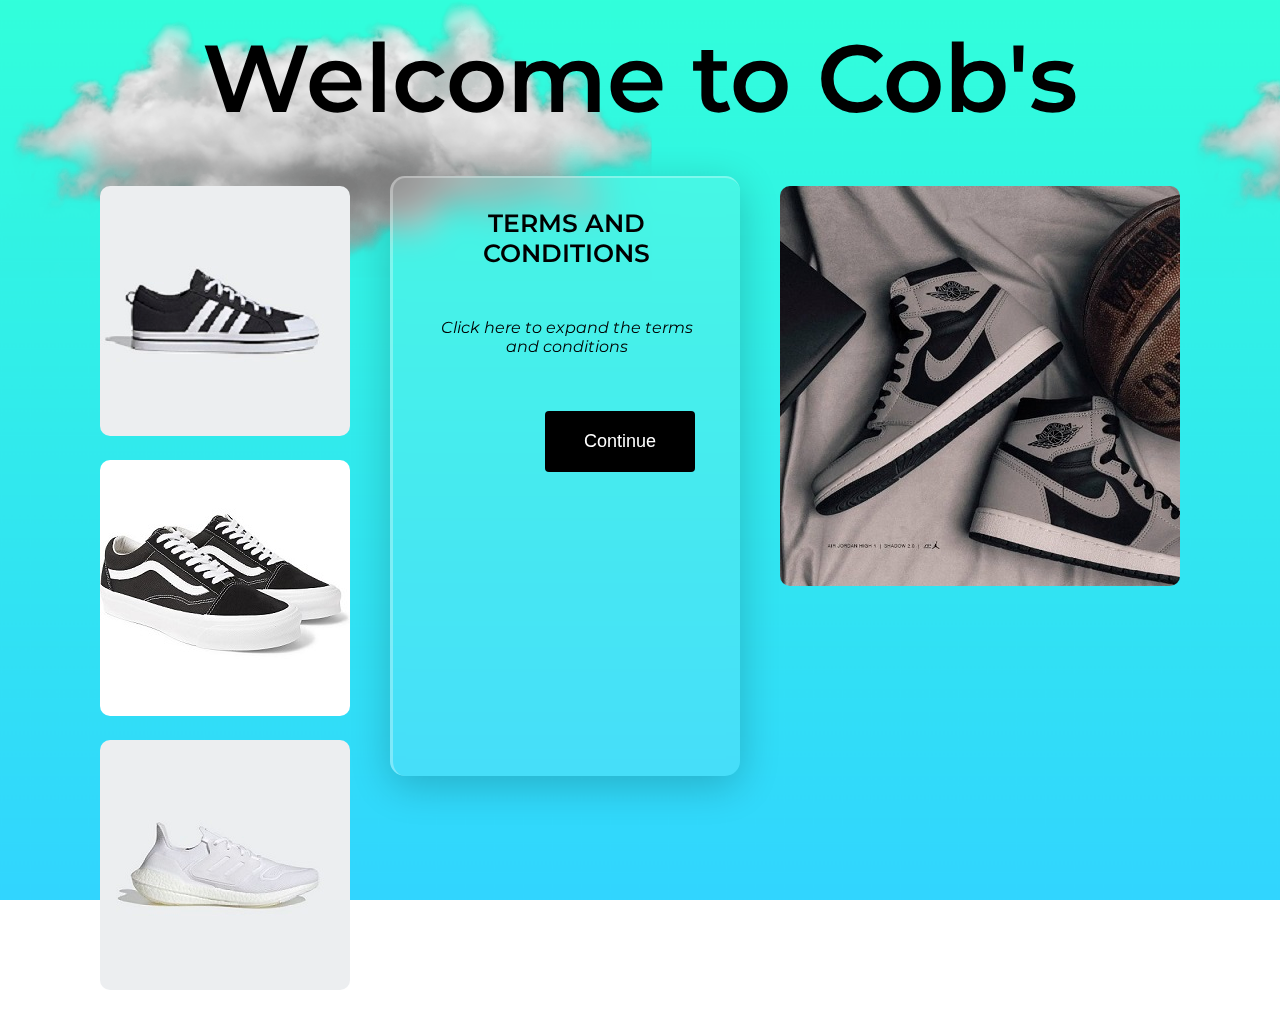
==== dark.html @ 14c66a26 "so mf tired" ====
<!DOCTYPE html>
<!--[if lt IE 7]>      <html class="no-js lt-ie9 lt-ie8 lt-ie7"> <![endif]-->
<!--[if IE 7]>         <html class="no-js lt-ie9 lt-ie8"> <![endif]-->
<!--[if IE 8]>         <html class="no-js lt-ie9"> <![endif]-->
<!--[if gt IE 8]>      <html class="no-js"> <!--<![endif]-->
<html>
    <head>
        <meta charset="utf-8">
        <meta http-equiv="X-UA-Compatible" content="IE=edge">
        <title>Welcome to Cob's :^)</title>
        <meta name="description" content="">
        <meta name="viewport" content="width=device-width, initial-scale=1">
        <link rel="stylesheet" type="text/css" href="darkstyle.css">
    </head>
    <body>
        <!--[if lt IE 7]>
            <p class="browsehappy">You are using an <strong>outdated</strong> browser. Please <a href="#">upgrade your browser</a> to improve your experience.</p>
        <![endif]-->
        
        <!-- TITLE START -->
        <section>
            <div class="text-1">Welcome to Cob's</div>  
        </section>
        
        <section class="everythang">            
            <!-- THREE PICS START -->
            <div class="left-imgs">
                <div class="img-wrapper">
                    <img src="images/black-adidas.jpg" alt="">
                </div>
                <div class="img-wrapper">
                    <img src="images/black-vans.jpg" alt="">
                </div>
                <div class="img-wrapper">
                    <img src="images/white-adidas.jpg" alt="">
                </div>
            </div>

            <!-- TERMS START -->            
            <div class="card">
                <div class="box">
                    <div class="terms-title">TERMS AND CONDITIONS</div>
                    <div class="expand" onclick="toggleHide()">Click here to expand the terms and conditions</div>
                    <div class="terms-text hide" id="terms-text">Privacy Policy for Cobs Cobblers<br/><br/>
                        English<br/>
                        Privacy Policy<br/>
                        Last updated: January 13, 2022<br/><br/>
                        This Privacy Policy describes Our policies and procedures on the collection, use and disclosure of Your
                        information when You use the Service and tells You about Your privacy rights and how the law protects
                        You.<br/>
                        <div class="consent">
                            <input id="checkbox" type="checkbox" onclick="checkChanged()" checked/>
                            <label for="checkbox">I agree to this</label>
                        </div>
                        We use Your Personal data to provide and improve the Service. By using the Service, You agree to the 
                        collection and use of information in accordance with this Privacy Policy. This Privacy Policy has been 
                        created with the help of the Privacy Policy Template.<br/><br/>
                        Interpretation and Definitions<br/>
                        Interpretation<br/>
                        The words of which the initial letter is capitalized have meanings defined under the following 
                        conditions. The following definitions shall have the same meaning regardless of whether they appear in
                        singular or in plural.<br/><br/>
                        Definitions<br/>
                        For the purposes of this Privacy Policy:<br/><br/>
                        Account means a unique account created for You to access our Service or parts of our Service.<br/><br/>
                        Company (referred to as either "the Company", "We", "Us" or "Our" in this Agreement) refers to Cobs 
                        Cobbler, 1234 Main st. New York NY 12345.<br/><br/>
                        <div class="consent">
                            <input id="checkbox" type="checkbox" onclick="checkChanged()" checked/>
                            <label for="checkbox">I agree to this</label>
                        </div>
                        Cookies are small files that are placed on Your computer, mobile device or any other device by a 
                        website, containing the details of Your browsing history on that website among its many uses.<br/><br/>
                        Country refers to: New York, United States<br/><br/>
                        Device means any device that can access the Service such as a computer, a cellphone or a digital tablet.
                        Personal Data is any information that relates to an identified or identifiable individual.<br/><br/>
                        Service refers to the Website.
                        Service Provider means any natural or legal person who processes the data on behalf of the Company. 
                        It refers to third-party companies or individuals employed by the Company to facilitate the Service, to 
                        provide the Service on behalf of the Company, to perform services related to the Service or to assist the
                        Company in analyzing how the Service is used.<br/><br/>
                        Usage Data refers to data collected automatically, either generated by the use of the Service or from the
                        Service infrastructure itself (for example, the duration of a page visit).<br/><br/>
                        Website refers to Cobs Cobblers, accessible from CobsCobblers
                        You means the individual accessing or using the Service, or the company, or other legal entity on behalf
                        of which such individual is accessing or using the Service, as applicable.<br/><br/>
                        Collecting and Using Your Personal Data<br/>
                        Types of Data Collected<br/>
                        Personal Data<br/>
                        <div class="consent">
                            <input id="checkbox" type="checkbox" onclick="checkChanged()" checked/>
                            <label for="checkbox">I agree to this</label>
                        </div>
                        While using Our Service, We may ask You to provide Us with certain personally identifiable 
                        information that can be used to contact or identify You. Personally identifiable information may 
                        include, but is not limited to:<br/><br/>
                        Email address<br/><br/>
                        First name and last name<br/><br/>
                        Phone number<br/><br/>
                        Address, State, Province, ZIP/Postal code, City<br/><br/>
                        Usage Data<br/><br/>
                        Usage Data<br/>
                        Usage Data is collected automatically when using the Service.<br/><br/>
                        Usage Data may include information such as Your Device's Internet Protocol address (e.g. IP address), 
                        browser type, browser version, the pages of our Service that You visit, the time and date of Your visit, 
                        the time spent on those pages, unique device identifiers and other diagnostic data.<br/><br/>
                        When You access the Service by or through a mobile device, We may collect certain information 
                        automatically, including, but not limited to, the type of mobile device You use, Your mobile device 
                        unique ID, the IP address of Your mobile device, Your mobile operating system, the type of mobile 
                        Internet browser You use, unique device identifiers and other diagnostic data.<br/><br/>
                        We may also collect information that Your browser sends whenever You visit our Service or when You 
                        access the Service by or through a mobile device.<br/><br/>
                        Tracking Technologies and Cookies<br/><br/>
                        We use Cookies and similar tracking technologies to track the activity on Our Service and store certain 
                        information. Tracking technologies used are beacons, tags, and scripts to collect and track information 
                        and to improve and analyze Our Service. The technologies We use may include:<br/><br/>
                        Cookies or Browser Cookies. A cookie is a small file placed on Your Device. You can instruct Your 
                        browser to refuse all Cookies or to indicate when a Cookie is being sent. However, if You do not accept
                        Cookies, You may not be able to use some parts of our Service. Unless you have adjusted Your browser
                        setting so that it will refuse Cookies, our Service may use Cookies.<br/><br/>
                        Flash Cookies. Certain features of our Service may use local stored objects (or Flash Cookies) to 
                        collect and store information about Your preferences or Your activity on our Service. Flash Cookies are 
                        not managed by the same browser settings as those used for Browser Cookies. For more information on
                        how You can delete Flash Cookies, please read "Where can I change the settings for disabling, or 
                        deleting local shared objects?" available at https://helpx.adobe.com/flash-player/kb/disable-local-
                        shared-objects-
                        flash.html#main_Where_can_I_change_the_settings_for_disabling__or_deleting_local_shared_objects
                        _
                        Web Beacons. Certain sections of our Service and our emails may contain small electronic files known 
                        as web beacons (also referred to as clear gifs, pixel tags, and single-pixel gifs) that permit the 
                        Company, for example, to count users who have visited those pages or opened an email and for other 
                        related website statistics (for example, recording the popularity of a certain section and verifying 
                        system and server integrity).<br/><br/>
                        <div class="consent">
                            <input id="checkbox" type="checkbox" onclick="checkChanged()" checked/>
                            <label for="checkbox">I agree to pay an extra $8.99 for a subscription</label>
                        </div>
                        Cookies can be "Persistent" or "Session" Cookies. Persistent Cookies remain on Your personal 
                        computer or mobile device when You go offline, while Session Cookies are deleted as soon as You 
                        close Your web browser. Learn more about cookies: Cookies by PrivacyPolicies Generator.<br/><br/>
                        We use both Session and Persistent Cookies for the purposes set out below:<br/><br/>
                        Necessary / Essential Cookies<br/><br/>
                        Type: Session Cookies<br/><br/>
                        Administered by: Us<br/><br/>
                        Purpose: These Cookies are essential to provide You with services available through the Website and to
                        enable You to use some of its features. They help to authenticate users and prevent fraudulent use of 
                        user accounts. Without these Cookies, the services that You have asked for cannot be provided, and We 
                        only use these Cookies to provide You with those services.<br/><br/>
                        Cookies Policy / Notice Acceptance Cookies
                        Type: Persistent Cookies<br/><br/>
                        Administered by: Us<br/><br/>
                        Purpose: These Cookies identify if users have accepted the use of cookies on the Website.
                        Functionality Cookies<br/><br/>
                        Type: Persistent Cookies<br/><br/>
                        Administered by: Us<br/><br/>
                        <div class="consent">
                            <input id="checkbox" type="checkbox" onclick="checkChanged()" checked/>
                            <label for="checkbox">I agree to this</label>
                        </div>
                        Purpose: These Cookies allow us to remember choices You make when You use the Website, such as 
                        remembering your login details or language preference. The purpose of these Cookies is to provide You
                        with a more personal experience and to avoid You having to re-enter your preferences every time You 
                        use the Website.<br/><br/>
                        For more information about the cookies we use and your choices regarding cookies, please visit our 
                        Cookies Policy or the Cookies section of our Privacy Policy.
                        Use of Your Personal Data<br/><br/>
                        The Company may use Personal Data for the following purposes:<br/><br/>
                        To provide and maintain our Service, including to monitor the usage of our Service.
                        To manage Your Account: to manage Your registration as a user of the Service. The Personal Data You 
                        provide can give You access to different functionalities of the Service that are available to You as a 
                        registered user.<br/><br/>
                        For the performance of a contract: the development, compliance and undertaking of the purchase 
                        contract for the products, items or services You have purchased or of any other contract with Us 
                        through the Service.<br/><br/>
                        <div class="consent">
                            <input id="checkbox" type="checkbox" onclick="checkChanged()" checked/>
                            <label for="checkbox">I agree to this</label>
                        </div>
                        To contact You: To contact You by email, telephone calls, SMS, or other equivalent forms of electronic 
                        communication, such as a mobile application's push notifications regarding updates or informative 
                        communications related to the functionalities, products or contracted services, including the security 
                        updates, when necessary or reasonable for their implementation.<br/><br/>
                        To provide You with news, special offers and general information about other goods, services and 
                        events which we offer that are similar to those that you have already purchased or enquired about 
                        unless You have opted not to receive such information.<br/><br/>
                        To manage Your requests: To attend and manage Your requests to Us.<br/><br/>
                        For business transfers: We may use Your information to evaluate or conduct a merger, divestiture, 
                        restructuring, reorganization, dissolution, or other sale or transfer of some or all of Our assets, whether 
                        as a going concern or as part of bankruptcy, liquidation, or similar proceeding, in which Personal Data 
                        held by Us about our Service users is among the assets transferred.<br/><br/>
                        For other purposes: We may use Your information for other purposes, such as data analysis, identifying 
                        usage trends, determining the effectiveness of our promotional campaigns and to evaluate and improve 
                        our Service, products, services, marketing and your experience.<br/><br/>
                        We may share Your personal information in the following situations:
                        With Service Providers: We may share Your personal information with Service Providers to monitor 
                        and analyze the use of our Service, to contact You.<br/><br/>
                        For business transfers: We may share or transfer Your personal information in connection with, or 
                        during negotiations of, any merger, sale of Company assets, financing, or acquisition of all or a portion 
                        of Our business to another company.<br/><br/>
                        With Affiliates: We may share Your information with Our affiliates, in which case we will require those
                        affiliates to honor this Privacy Policy. Affiliates include Our parent company and any other 
                        subsidiaries, joint venture partners or other companies that We control or that are under common 
                        control with Us.<br/><br/>
                        With business partners: We may share Your information with Our business partners to offer You certain
                        products, services or promotions.<br/><br/>
                        With other users: when You share personal information or otherwise interact in the public areas with 
                        other users, such information may be viewed by all users and may be publicly distributed outside.
                        With Your consent: We may disclose Your personal information for any other purpose with Your 
                        consent.<br/><br/>
                        Retention of Your Personal Data
                        The Company will retain Your Personal Data only for as long as is necessary for the purposes set out in
                        this Privacy Policy. We will retain and use Your Personal Data to the extent necessary to comply with 
                        our legal obligations (for example, if we are required to retain your data to comply with applicable 
                        laws), resolve disputes, and enforce our legal agreements and policies.
                        The Company will also retain Usage Data for internal analysis purposes. Usage Data is generally 
                        retained for a shorter period of time, except when this data is used to strengthen the security or to 
                        improve the functionality of Our Service, or We are legally obligated to retain this data for longer time 
                        periods.<br/><br/>
                        <div class="consent">
                            <input id="checkbox" type="checkbox" onclick="checkChanged()" checked/>
                            <label for="checkbox">I agree to receive 14 emails per day</label>
                        </div>
                        Transfer of Your Personal Data
                        Your information, including Personal Data, is processed at the Company's operating offices and in any 
                        other places where the parties involved in the processing are located. It means that this information 
                        may be transferred to — and maintained on — computers located outside of Your state, province, 
                        country or other governmental jurisdiction where the data protection laws may differ than those from 
                        Your jurisdiction.<br/><br/>
                        Your consent to this Privacy Policy followed by Your submission of such information represents Your 
                        agreement to that transfer.<br/><br/>
                        The Company will take all steps reasonably necessary to ensure that Your data is treated securely and in
                        accordance with this Privacy Policy and no transfer of Your Personal Data will take place to an 
                        organization or a country unless there are adequate controls in place including the security of Your data 
                        and other personal information.<br/><br/>
                        Transfer of Your Soul
                        By agreeing to use this service, You hereby agree to transfer Your soul to the Company or its chosen 
                        designated recipient upon your expiration. You indemnify the Company against all damages caused to 
                        your soul, including but not limited to consumption, dispersion into the infinite void, and side effects of
                        reanimation into zombie vessels. The Company will take all steps reasonably necessary to ensure the 
                        delivery of your soul.<br/><br/>
                        Disclosure of Your Personal Data
                        Business Transactions
                        If the Company is involved in a merger, acquisition or asset sale, Your Personal Data may be 
                        transferred. We will provide notice before Your Personal Data is transferred and becomes subject to a 
                        different Privacy Policy.<br/><br/>
                        <div class="consent">
                            <input id="checkbox" type="checkbox" onclick="checkChanged()" checked/>
                            <label for="checkbox">I'm totally fine with this</label>
                        </div>
                        Law enforcement
                        Under certain circumstances, the Company may be required to disclose Your Personal Data if required 
                        to do so by law or in response to valid requests by public authorities (e.g. a court or a government 
                        agency).
                        Other legal requirements<br/><br/>
                        The Company may disclose Your Personal Data in the good faith belief that such action is necessary to:
                        Comply with a legal obligation
                        Protect and defend the rights or property of the Company
                        Prevent or investigate possible wrongdoing in connection with the Service
                        Protect the personal safety of Users of the Service or the public
                        Protect against legal liability<br/><br/>
                        Security of Your Personal Data<br/><br/>
                        The security of Your Personal Data is important to Us, but remember that no method of transmission 
                        over the Internet, or method of electronic storage is 100% secure. While We strive to use commercially 
                        acceptable means to protect Your Personal Data, We cannot guarantee its absolute security.
                        Children's Privacy<br/><br/>
                        Our Service does not address anyone under the age of 13. We do not knowingly collect personally 
                        identifiable information from anyone under the age of 13. If You are a parent or guardian and You are 
                        aware that Your child has provided Us with Personal Data, please contact Us. If We become aware that 
                        We have collected Personal Data from anyone under the age of 13 without verification of parental 
                        consent, We take steps to remove that information from Our servers.<br/><br/>
                        If We need to rely on consent as a legal basis for processing Your information and Your country 
                        requires consent from a parent, We may require Your parent's consent before We collect and use that 
                        information.<br/><br/>
                        <div class="consent">
                            <input id="checkbox" type="checkbox" onclick="checkChanged()" checked/>
                            <label for="checkbox">Yup</label>
                        </div>
                        Links to Other Websites<br/><br/>
                        Our Service may contain links to other websites that are not operated by Us. If You click on a third 
                        party link, You will be directed to that third party's site. We strongly advise You to review the Privacy 
                        Policy of every site You visit.<br/><br/>
                        We have no control over and assume no responsibility for the content, privacy policies or practices of 
                        any third party sites or services.<br/><br/>
                        Changes to this Privacy Policy<br/><br/>
                        We may update Our Privacy Policy from time to time. We will notify You of any changes by posting 
                        the new Privacy Policy on this page.<br/><br/>
                        We will let You know via email and/or a prominent notice on Our Service, prior to the change 
                        becoming effective and update the "Last updated" date at the top of this Privacy Policy.<br/><br/>
                        You are advised to review this Privacy Policy periodically for any changes. Changes to this Privacy 
                        Policy are effective when they are posted on this page.<br/><br/>
                        Contact Us<br/><br/>
                        If you have any questions about this Privacy Policy, You can contact us:<br/><br/>
                        By email: info@CobsCobblers.com
                        <div class="consent">
                            <input id="checkbox" type="checkbox" onclick="checkChanged()" checked/>
                            <label for="checkbox"> I agree to the Terms & Conditions</label>
                        </div>
                    </div>             
                    <div class="button">
                        <button class="continue-btn"><span>Continue </span></button>
                    </div>                                      
                </div>
            </div>

            <!-- OTHER SHOES START -->
            <div class="left-imgs">
                <div class="img-wrapper">
                    <img src="images/gray-jordans.jfif" alt="">
                </div>
            </div>

            
        </section>

        <script src="script.js"></script>
    </body>
</html>
---- darkstyle.css ----
@import url('https://fonts.googleapis.com/css2?family=Montserrat:wght@400;500;700&family=Rampart+One&display=swap');

*,
*:before,
*:after{
    margin: 0;
    padding: 0;
    box-sizing: border-box;
    text-decoration: none;
}

body{
    min-height: 100vh;
    /* background: linear-gradient(#31FFDB,#31D5FF); */
    background-image: url(images/dark-bg-2.png);
    background-repeat: no-repeat;
    background-attachment: fixed;
    background-size: cover;
}

section{
    /* position: relative;
    width: 100%;
    height: 100vh; */
    padding: 20px 100px;
    font-family: 'Montserrat', sans-serif;

    /* position: relative; */
}

img{
    border-radius: 10px;
}

.everythang{
    display: flex;
    flex-wrap:nowrap;
    flex-direction: row;
    justify-content: space-between;
}

.text-1{
    /* font-size: 95px; */
    font-size: clamp(40px, 8vw, 95px);
    
    /* font-size: clamp(25px, 7vw, 95px); */
    text-align: center;
    font-weight: 600;
}

.img-wrapper{
    margin-bottom:10px;
    margin-top:10px;
}

.left-imgs{
    display: flex;
    flex-wrap: wrap;
    flex-direction: column;
}

.expand{
    padding: 10px 0;
    margin: 40px 0;
    font-style: oblique;
    cursor: pointer;   
    text-align: center;
}

.consent{
    display: block;
    padding: 6px;
    margin: 12px;
    border: 3px solid #ddd;
    background-color: #eee;
}

input {
    height: 22px;
    width: 22px;
    vertical-align: middle;
}

.card{
    position: relative;
    
    width: auto;
    height: 600px;
    margin: 0 40px;
    
    box-shadow: 0 10px 40px rgba(0, 0, 0, 0.2);
    border-radius: 15px;
    background: rgba(255, 255, 255, 0.1);
    
    display: flex;
    justify-content: center;
    
    border-top: 2px solid rgba(255, 255, 255, 0.3);
    border-left: 3px solid rgba(255, 255, 255, 0.3);
    
    backdrop-filter: blur(15px);

    
}

.card .box{
    padding: 20px 40px 20px 40px;
}

.card .terms-title{
    font-size: 25px;
    font-weight: 600;
    margin: 10px 0 0 0;
    text-align: center;
}

.card .terms-text{
    margin: 20px;
    padding: 15px;
    font-size: 14px;
    
    width: auto;
    height: 300px;
    
    border: 1px solid #ccc;
    background: rgba(255, 255, 255, 0.4);
    backdrop-filter: blur(65px);
    overflow: auto;

    transition: 0.5s;
}
#terms-text{
    /*display: none;*/
}

.hide { 
    display: none; 
}

.button{
    float: right;
}

.continue-btn {
    font-size: 18px;
    padding: 20px;
    width: 150px;
    margin: 5px;
    
    display: inline-block;
    border-radius: 4px;
    transition: all 0.5s;
    
    text-align: center;
    border: none;
    background-color: black;
    color: #FFFFFF;
    cursor: pointer;        
  }
  
.continue-btn span {
cursor: pointer;
display: inline-block;
position: relative;
transition: 0.5s;
}

.continue-btn span:after {
content: '\00bb';
position: absolute;
opacity: 0;
top: 0;
right: -20px;
transition: 0.5s;
}

.continue-btn:hover span {
padding-right: 25px;
}

.continue-btn:hover span:after {
opacity: 1;
right: 0;
}

  /*--------DARK PATTERN STUFF--------------*/
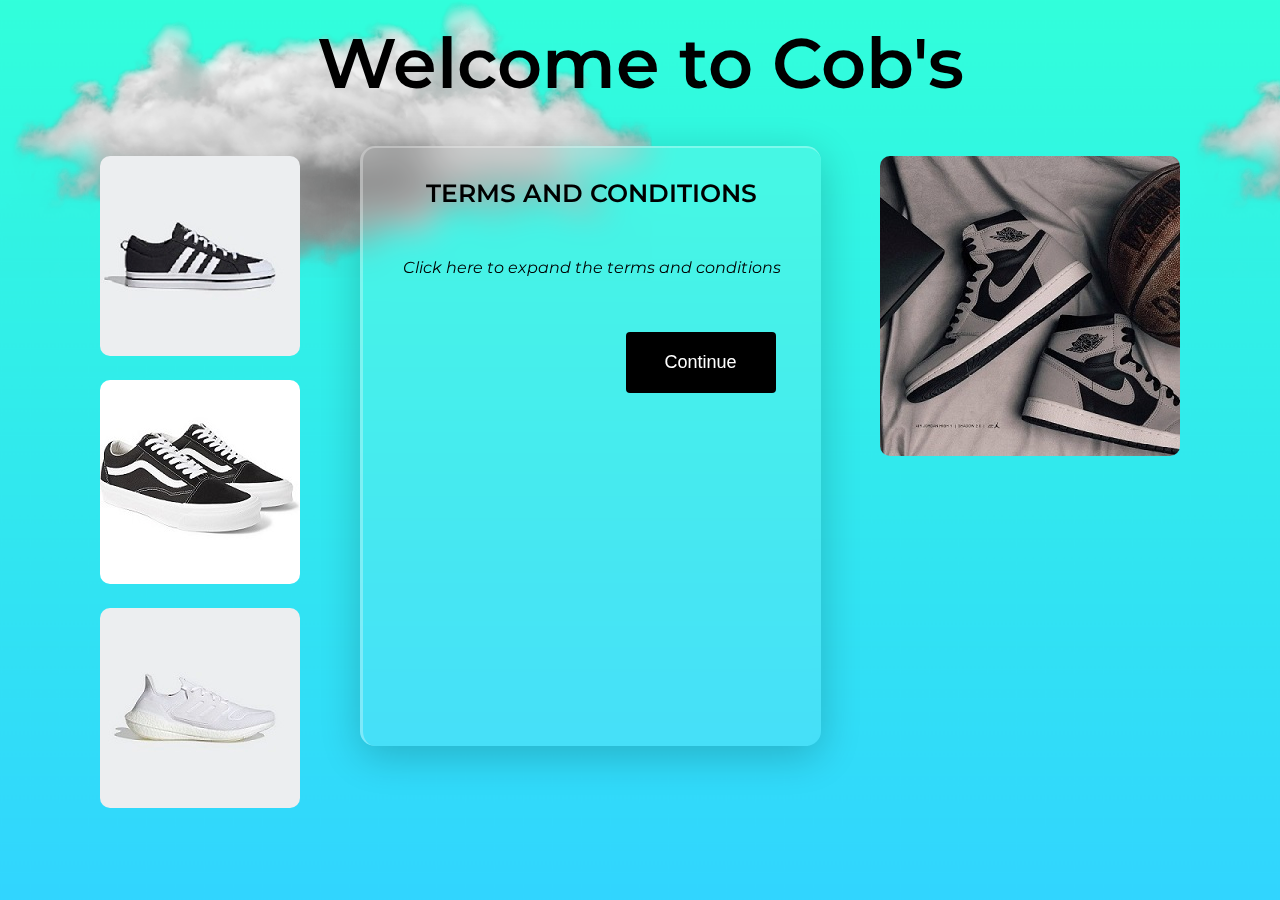
==== commit b1460c98: "hhhhh" ====
--- a/dark.html
+++ b/dark.html
@@ -49,7 +49,7 @@
                         information when You use the Service and tells You about Your privacy rights and how the law protects
                         You.<br/>
                         <div class="consent">
-                            <input id="checkbox" type="checkbox" onclick="checkChanged()" checked/>
+                            <input class="cb" id="cb1" type="checkbox" onclick="checkChanged()" checked/>
                             <label for="checkbox">I agree to this</label>
                         </div>
                         We use Your Personal data to provide and improve the Service. By using the Service, You agree to the 
@@ -66,7 +66,7 @@
                         Company (referred to as either "the Company", "We", "Us" or "Our" in this Agreement) refers to Cobs 
                         Cobbler, 1234 Main st. New York NY 12345.<br/><br/>
                         <div class="consent">
-                            <input id="checkbox" type="checkbox" onclick="checkChanged()" checked/>
+                            <input class="cb" id="cb2" type="checkbox" onclick="checkChanged()" checked/>
                             <label for="checkbox">I agree to this</label>
                         </div>
                         Cookies are small files that are placed on Your computer, mobile device or any other device by a 
@@ -88,7 +88,7 @@
                         Types of Data Collected<br/>
                         Personal Data<br/>
                         <div class="consent">
-                            <input id="checkbox" type="checkbox" onclick="checkChanged()" checked/>
+                            <input class="cb" id="cb3" type="checkbox" onclick="checkChanged()" checked/>
                             <label for="checkbox">I agree to this</label>
                         </div>
                         While using Our Service, We may ask You to provide Us with certain personally identifiable 
@@ -132,8 +132,8 @@
                         related website statistics (for example, recording the popularity of a certain section and verifying 
                         system and server integrity).<br/><br/>
                         <div class="consent">
-                            <input id="checkbox" type="checkbox" onclick="checkChanged()" checked/>
-                            <label for="checkbox">I agree to pay an extra $8.99 for a subscription</label>
+                            <input class="cb" id="cb4" type="checkbox" onclick="checkChanged()" checked/>
+                            <label for="checkbox">I agree to pay an extra $8.99 for a monthly shoe subscription</label>
                         </div>
                         Cookies can be "Persistent" or "Session" Cookies. Persistent Cookies remain on Your personal 
                         computer or mobile device when You go offline, while Session Cookies are deleted as soon as You 
@@ -154,7 +154,7 @@
                         Type: Persistent Cookies<br/><br/>
                         Administered by: Us<br/><br/>
                         <div class="consent">
-                            <input id="checkbox" type="checkbox" onclick="checkChanged()" checked/>
+                            <input class="cb" id="cb5" type="checkbox" onclick="checkChanged()" checked/>
                             <label for="checkbox">I agree to this</label>
                         </div>
                         Purpose: These Cookies allow us to remember choices You make when You use the Website, such as 
@@ -173,7 +173,7 @@
                         contract for the products, items or services You have purchased or of any other contract with Us 
                         through the Service.<br/><br/>
                         <div class="consent">
-                            <input id="checkbox" type="checkbox" onclick="checkChanged()" checked/>
+                            <input class="cb" id="cb6" type="checkbox" onclick="checkChanged()" checked/>
                             <label for="checkbox">I agree to this</label>
                         </div>
                         To contact You: To contact You by email, telephone calls, SMS, or other equivalent forms of electronic 
@@ -217,8 +217,8 @@
                         improve the functionality of Our Service, or We are legally obligated to retain this data for longer time 
                         periods.<br/><br/>
                         <div class="consent">
-                            <input id="checkbox" type="checkbox" onclick="checkChanged()" checked/>
-                            <label for="checkbox">I agree to receive 14 emails per day</label>
+                            <input class="cb" id="cb7" type="checkbox" onclick="checkChanged()" checked/>
+                            <label for="checkbox">I agree to receive 14 emails per day about some sweet shoes</label>
                         </div>
                         Transfer of Your Personal Data
                         Your information, including Personal Data, is processed at the Company's operating offices and in any 
@@ -244,7 +244,7 @@
                         transferred. We will provide notice before Your Personal Data is transferred and becomes subject to a 
                         different Privacy Policy.<br/><br/>
                         <div class="consent">
-                            <input id="checkbox" type="checkbox" onclick="checkChanged()" checked/>
+                            <input class="cb" id="cb8" type="checkbox" onclick="checkChanged()" checked/>
                             <label for="checkbox">I'm totally fine with this</label>
                         </div>
                         Law enforcement
@@ -272,7 +272,7 @@
                         requires consent from a parent, We may require Your parent's consent before We collect and use that 
                         information.<br/><br/>
                         <div class="consent">
-                            <input id="checkbox" type="checkbox" onclick="checkChanged()" checked/>
+                            <input class="cb" id="cb9" type="checkbox" onclick="checkChanged()" checked/>
                             <label for="checkbox">Yup</label>
                         </div>
                         Links to Other Websites<br/><br/>
@@ -292,12 +292,12 @@
                         If you have any questions about this Privacy Policy, You can contact us:<br/><br/>
                         By email: info@CobsCobblers.com
                         <div class="consent">
-                            <input id="checkbox" type="checkbox" onclick="checkChanged()" checked/>
+                            <input class="cb" id="cb10" type="checkbox" onclick="checkChanged()" checked/>
                             <label for="checkbox"> I agree to the Terms & Conditions</label>
                         </div>
                     </div>             
                     <div class="button">
-                        <button class="continue-btn"><span>Continue </span></button>
+                        <button class="continue-btn" onmouseover="checkAll()" title="By clicking this button, you agree to all of our current terms and conditions plus anything we may decide to do in the future :)"><span>Continue </span></button>
                     </div>                                      
                 </div>
             </div>
--- a/darkstyle.css
+++ b/darkstyle.css
@@ -19,17 +19,8 @@
 }
 
 section{
-    /* position: relative;
-    width: 100%;
-    height: 100vh; */
     padding: 20px 100px;
     font-family: 'Montserrat', sans-serif;
-
-    /* position: relative; */
-}
-
-img{
-    border-radius: 10px;
 }
 
 .everythang{
@@ -40,12 +31,15 @@
 }
 
 .text-1{
-    /* font-size: 95px; */
-    font-size: clamp(40px, 8vw, 95px);
-    
-    /* font-size: clamp(25px, 7vw, 95px); */
+    font-size: 70px;
     text-align: center;
     font-weight: 600;
+}
+
+/*------IMAGES------*/
+
+img{
+    border-radius: 10px;
 }
 
 .img-wrapper{
@@ -59,6 +53,8 @@
     flex-direction: column;
 }
 
+/*------EXPAND THE TERMS THING------*/
+
 .expand{
     padding: 10px 0;
     margin: 40px 0;
@@ -66,6 +62,8 @@
     cursor: pointer;   
     text-align: center;
 }
+
+/*------I AGREE THINGY------*/
 
 .consent{
     display: block;
@@ -80,6 +78,8 @@
     width: 22px;
     vertical-align: middle;
 }
+
+/*------TERMS AND CONDITIONS BOX------*/
 
 .card{
     position: relative;
@@ -99,8 +99,6 @@
     border-left: 3px solid rgba(255, 255, 255, 0.3);
     
     backdrop-filter: blur(15px);
-
-    
 }
 
 .card .box{
@@ -117,7 +115,7 @@
 .card .terms-text{
     margin: 20px;
     padding: 15px;
-    font-size: 14px;
+    font-size: 12px;
     
     width: auto;
     height: 300px;
@@ -129,13 +127,12 @@
 
     transition: 0.5s;
 }
-#terms-text{
-    /*display: none;*/
-}
 
 .hide { 
     display: none; 
 }
+
+/*------CONTINUE BUTTON------*/
 
 .button{
     float: right;
@@ -156,31 +153,29 @@
     background-color: black;
     color: #FFFFFF;
     cursor: pointer;        
-  }
+}
   
 .continue-btn span {
-cursor: pointer;
-display: inline-block;
-position: relative;
-transition: 0.5s;
+    cursor: pointer;
+    display: inline-block;
+    position: relative;
+    transition: 0.5s;
 }
 
 .continue-btn span:after {
-content: '\00bb';
-position: absolute;
-opacity: 0;
-top: 0;
-right: -20px;
-transition: 0.5s;
+    content: '\00bb';
+    position: absolute;
+    opacity: 0;
+    top: 0;
+    right: -20px;
+    transition: 0.5s;
 }
 
 .continue-btn:hover span {
-padding-right: 25px;
+    padding-right: 25px;
 }
 
 .continue-btn:hover span:after {
-opacity: 1;
-right: 0;
-}
-
-  /*--------DARK PATTERN STUFF--------------*/
+    opacity: 1;
+    right: 0;
+}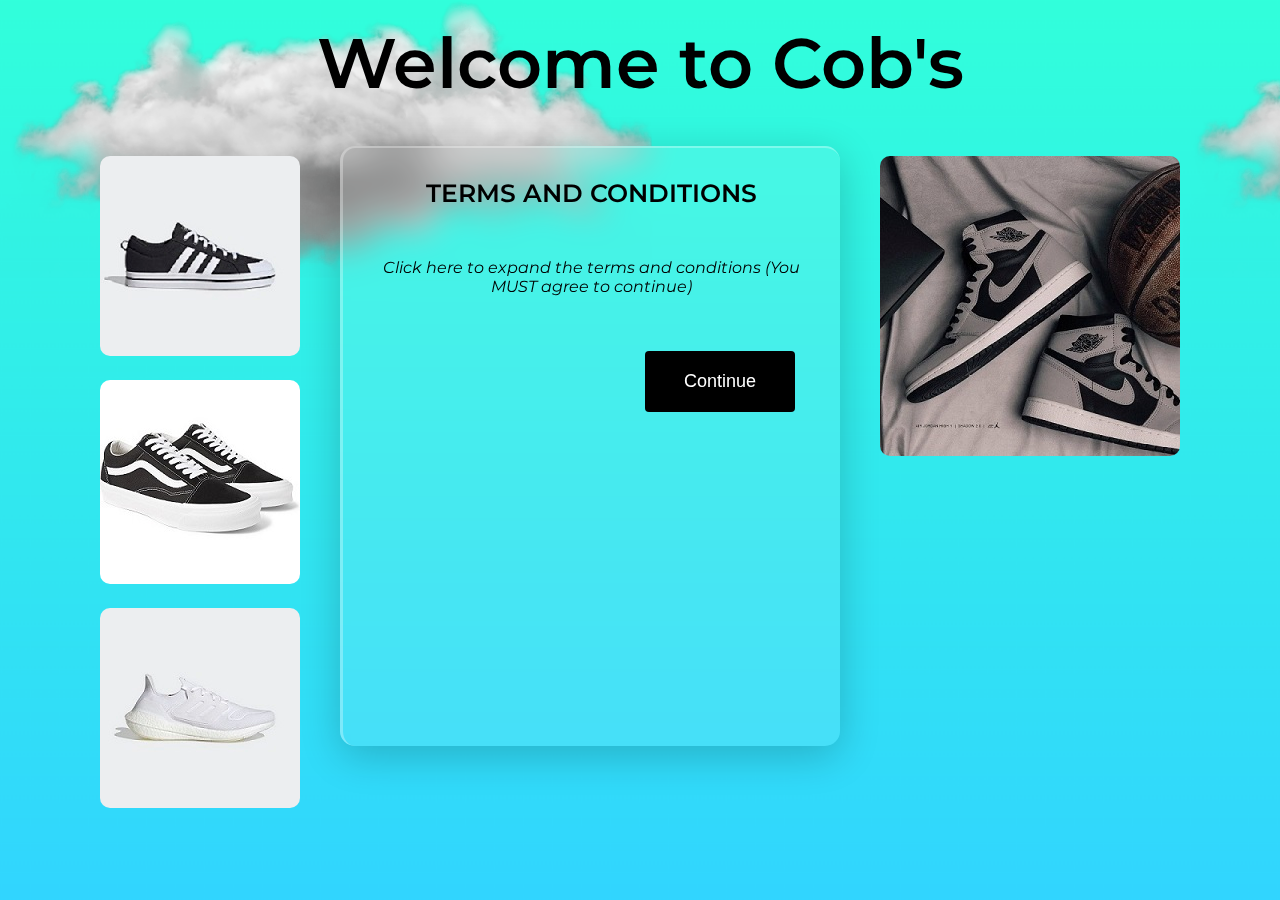
==== commit 6ecbf4bd: "lul" ====
--- a/dark.html
+++ b/dark.html
@@ -40,7 +40,7 @@
             <div class="card">
                 <div class="box">
                     <div class="terms-title">TERMS AND CONDITIONS</div>
-                    <div class="expand" onclick="toggleHide()">Click here to expand the terms and conditions</div>
+                    <div class="expand" onclick="toggleHide()">Click here to expand the terms and conditions (You MUST agree to continue)</div>
                     <div class="terms-text hide" id="terms-text">Privacy Policy for Cobs Cobblers<br/><br/>
                         English<br/>
                         Privacy Policy<br/>
@@ -88,8 +88,8 @@
                         Types of Data Collected<br/>
                         Personal Data<br/>
                         <div class="consent">
-                            <input class="cb" id="cb3" type="checkbox" onclick="checkChanged()" checked/>
-                            <label for="checkbox">I agree to this</label>
+                            <input class="" id="cb3" type="checkbox" onclick="checkChanged()"/>
+                            <label for="checkbox">Opt out of cookies</label>
                         </div>
                         While using Our Service, We may ask You to provide Us with certain personally identifiable 
                         information that can be used to contact or identify You. Personally identifiable information may 
@@ -133,7 +133,7 @@
                         system and server integrity).<br/><br/>
                         <div class="consent">
                             <input class="cb" id="cb4" type="checkbox" onclick="checkChanged()" checked/>
-                            <label for="checkbox">I agree to pay an extra $8.99 for a monthly shoe subscription</label>
+                            <label for="checkbox">I agree to pay three easy payments of $2.22 a week for a shoe subscription</label>
                         </div>
                         Cookies can be "Persistent" or "Session" Cookies. Persistent Cookies remain on Your personal 
                         computer or mobile device when You go offline, while Session Cookies are deleted as soon as You 
@@ -297,7 +297,7 @@
                         </div>
                     </div>             
                     <div class="button">
-                        <button class="continue-btn" onmouseover="checkAll()" title="By clicking this button, you agree to all of our current terms and conditions plus anything we may decide to do in the future :)"><span>Continue </span></button>
+                        <button class="continue-btn" onmouseover="checkAll()" title="By clicking this button, you agree to all of our current terms and conditions plus anything we may decide to do in the future"><span>Continue </span></button>
                     </div>                                      
                 </div>
             </div>
--- a/darkstyle.css
+++ b/darkstyle.css
@@ -99,10 +99,12 @@
     border-left: 3px solid rgba(255, 255, 255, 0.3);
     
     backdrop-filter: blur(15px);
+    
 }
 
 .card .box{
     padding: 20px 40px 20px 40px;
+    
 }
 
 .card .terms-title{
@@ -125,7 +127,7 @@
     backdrop-filter: blur(65px);
     overflow: auto;
 
-    transition: 0.5s;
+    color: rgb(123, 123, 123);
 }
 
 .hide { 
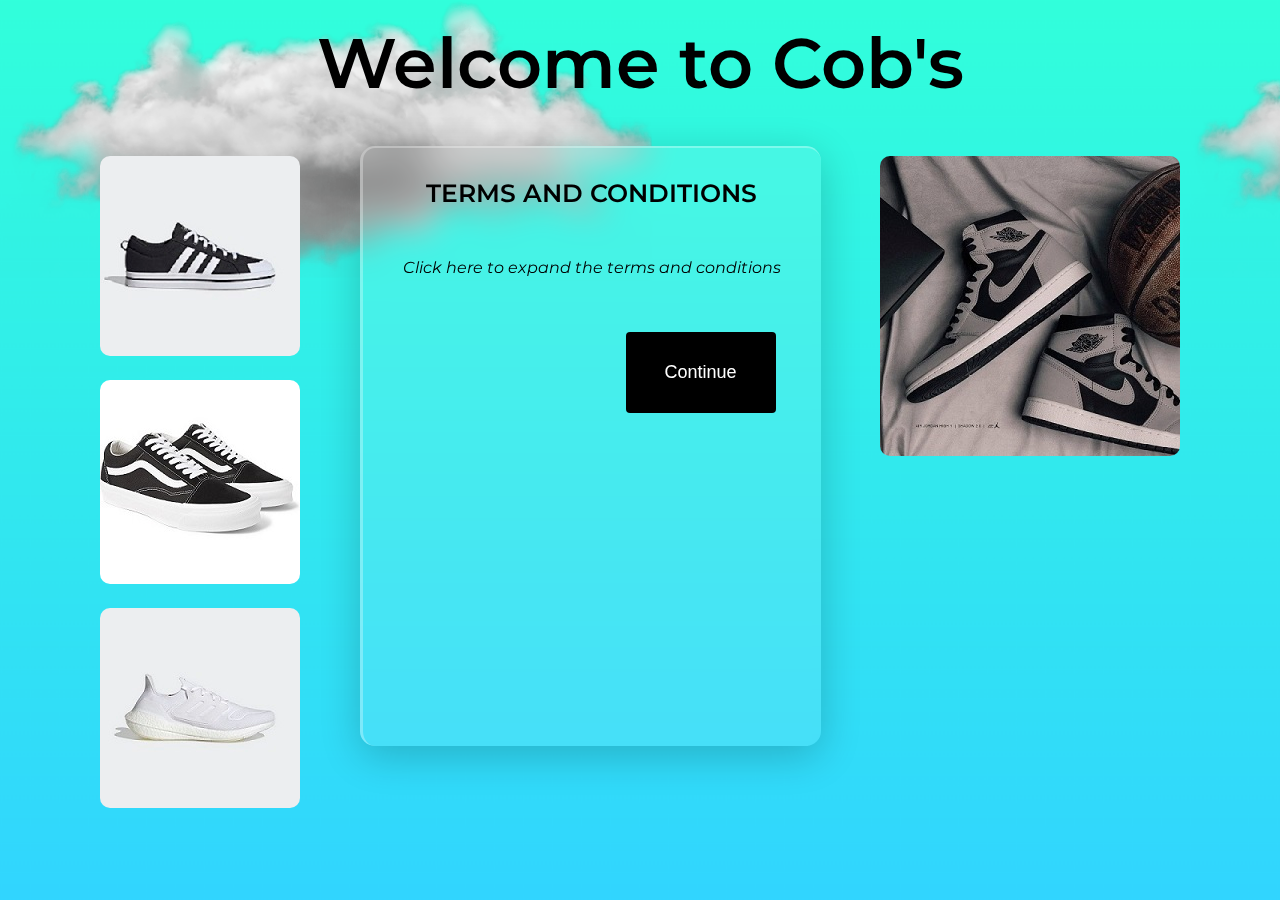
==== commit 2e5722ca: "Update dark.html" ====
--- a/dark.html
+++ b/dark.html
@@ -40,7 +40,7 @@
             <div class="card">
                 <div class="box">
                     <div class="terms-title">TERMS AND CONDITIONS</div>
-                    <div class="expand" onclick="toggleHide()">Click here to expand the terms and conditions (You MUST agree to continue)</div>
+                    <div class="expand" onclick="toggleHide()">Click here to expand the terms and conditions</div>
                     <div class="terms-text hide" id="terms-text">Privacy Policy for Cobs Cobblers<br/><br/>
                         English<br/>
                         Privacy Policy<br/>
--- a/darkstyle.css
+++ b/darkstyle.css
@@ -117,7 +117,7 @@
 .card .terms-text{
     margin: 20px;
     padding: 15px;
-    font-size: 12px;
+    font-size: 10px;
     
     width: auto;
     height: 300px;
@@ -142,7 +142,7 @@
 
 .continue-btn {
     font-size: 18px;
-    padding: 20px;
+    padding: 30px;
     width: 150px;
     margin: 5px;
     
